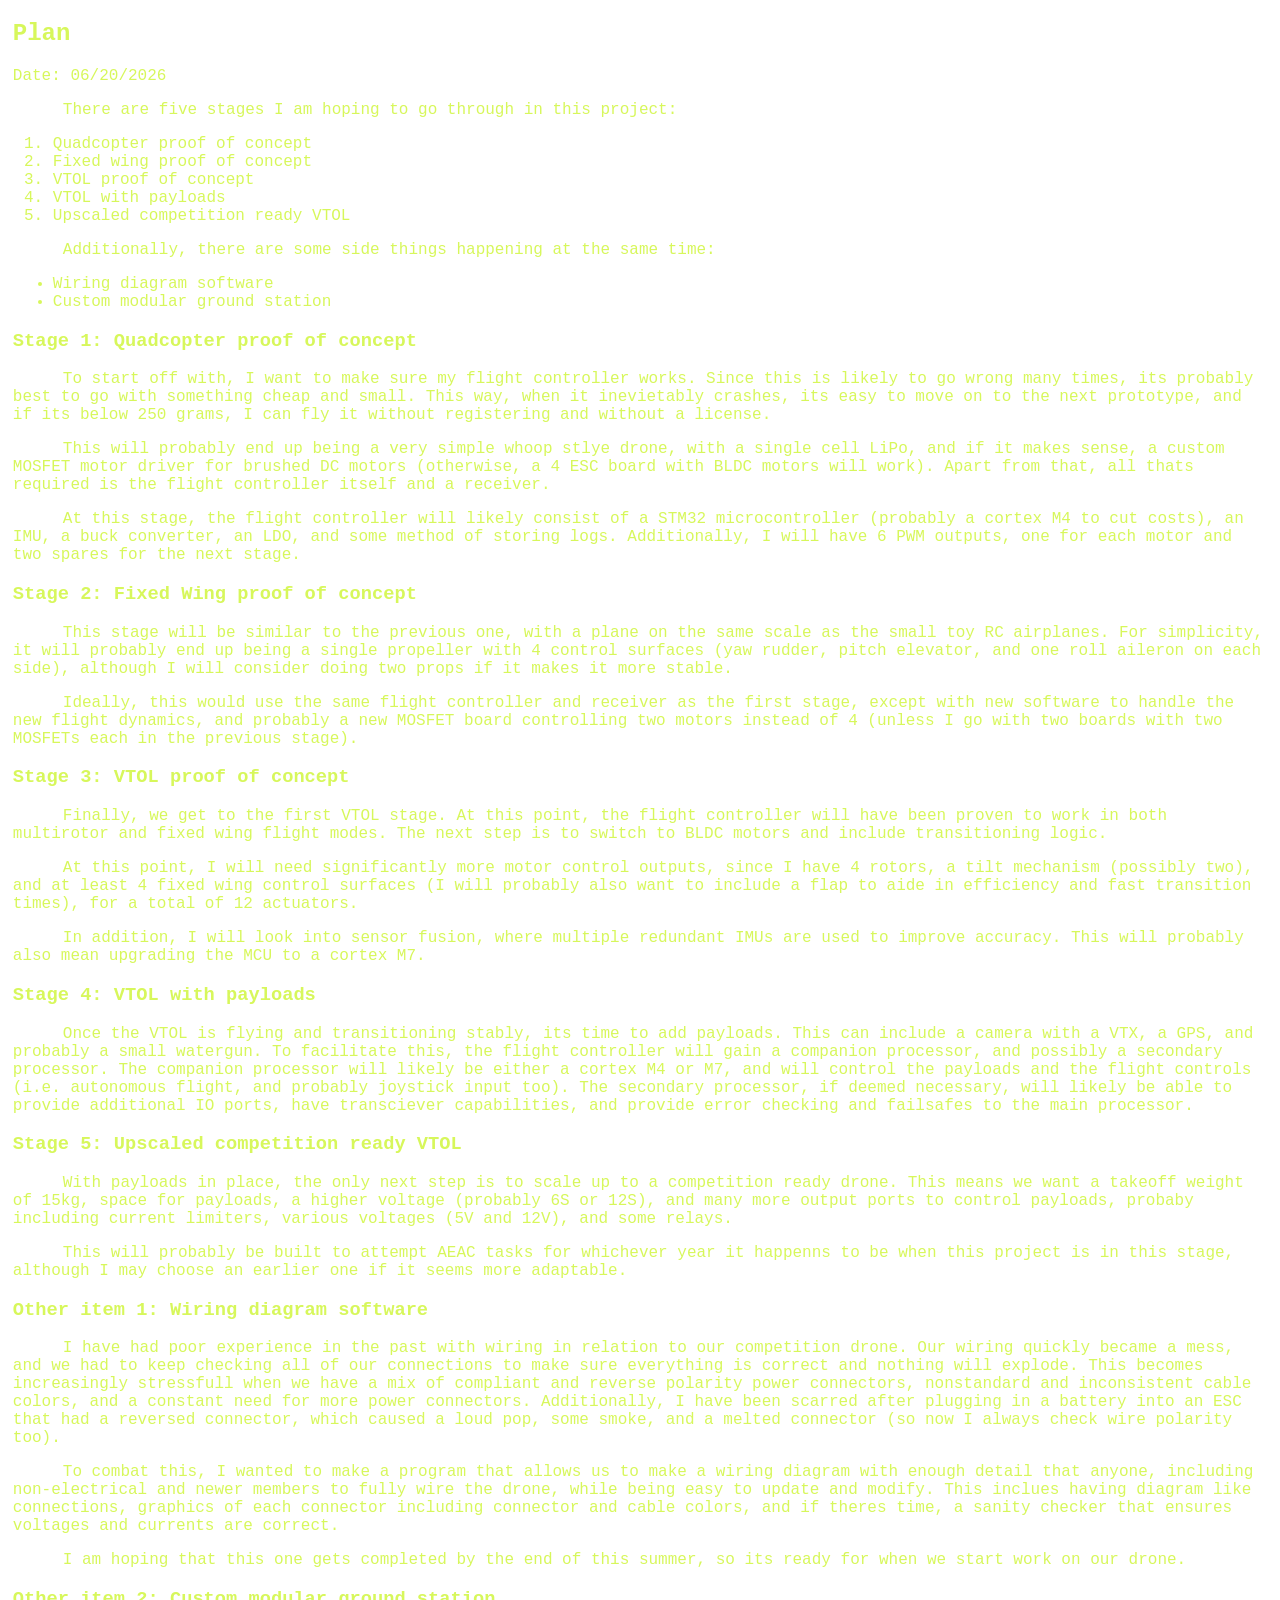
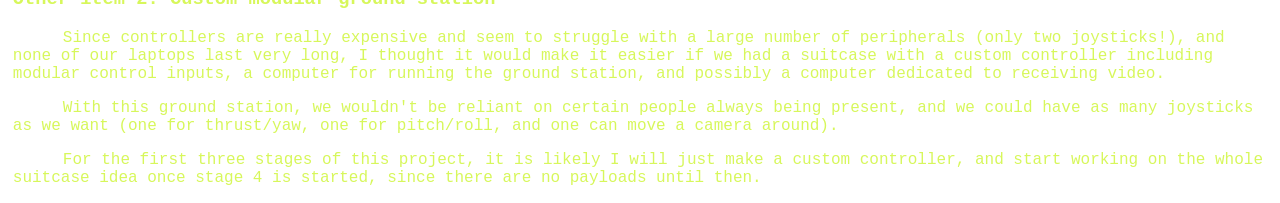
==== devlogs/pages/001_plan.html @ ebf363cf "Created devlogs" ====
<!DOCTYPE html>
<html lang="en" dir="ltr">
    <head>
        <meta charset="utf-8">
        <title>Plan</title>
        <link rel="stylesheet" type="text/css" href="../style.css">
    </head>
    <body>
        <h2>Plan</h2>
        <time datetime="2026-06-20">Date: 06/20/2026</time>
        <p>There are five stages I am hoping to go through in this project:</p>
        <ol>
            <li>Quadcopter proof of concept</li>
            <li>Fixed wing proof of concept</li>
            <li>VTOL proof of concept</li>
            <li>VTOL with payloads</li>
            <li>Upscaled competition ready VTOL</li>
        </ol>
        <p>Additionally, there are some side things happening at the same time:</p>
        <ul>
            <li>Wiring diagram software</li>
            <li>Custom modular ground station</li>
        </ul>
        <h3>Stage 1: Quadcopter proof of concept</h3>
        <p>To start off with, I want to make sure my flight controller works. Since this is likely to go wrong many times, its probably best to go with something cheap and small. This way, when it inevietably crashes, its easy to move on to the next prototype, and if its below 250 grams, I can fly it without registering and without a license.</p>
        <p>This will probably end up being a very simple whoop stlye drone, with a single cell LiPo, and if it makes sense, a custom MOSFET motor driver for brushed DC motors (otherwise, a 4 ESC board with BLDC motors will work). Apart from that, all thats required is the flight controller itself and a receiver.</p>
        <p>At this stage, the flight controller will likely consist of a STM32 microcontroller (probably a cortex M4 to cut costs), an IMU, a buck converter, an LDO, and some method of storing logs. Additionally, I will have 6 PWM outputs, one for each motor and two spares for the next stage.</p>
        <h3>Stage 2: Fixed Wing proof of concept</h3>
        <p>This stage will be similar to the previous one, with a plane on the same scale as the small toy RC airplanes. For simplicity, it will probably end up being a single propeller with 4 control surfaces (yaw rudder, pitch elevator, and one roll aileron on each side), although I will consider doing two props if it makes it more stable.</p>
        <p>Ideally, this would use the same flight controller and receiver as the first stage, except with new software to handle the new flight dynamics, and probably a new MOSFET board controlling two motors instead of 4 (unless I go with two boards with two MOSFETs each in the previous stage).</p>
        <h3>Stage 3: VTOL proof of concept</h3>
        <p>Finally, we get to the first VTOL stage. At this point, the flight controller will have been proven to work in both multirotor and fixed wing flight modes. The next step is to switch to BLDC motors and include transitioning logic.</p>
        <p>At this point, I will need significantly more motor control outputs, since I have 4 rotors, a tilt mechanism (possibly two), and at least 4 fixed wing control surfaces (I will probably also want to include a flap to aide in efficiency and fast transition times), for a total of 12 actuators.</p>
        <p>In addition, I will look into sensor fusion, where multiple redundant IMUs are used to improve accuracy. This will probably also mean upgrading the MCU to a cortex M7.</p>
        <h3>Stage 4: VTOL with payloads</h3>
        <p>Once the VTOL is flying and transitioning stably, its time to add payloads. This can include a camera with a VTX, a GPS, and probably a small watergun. To facilitate this, the flight controller will gain a companion processor, and possibly a secondary processor. The companion processor will likely be either a cortex M4 or M7, and will control the payloads and the flight controls (i.e. autonomous flight, and probably joystick input too). The secondary processor, if deemed necessary, will likely be able to provide additional IO ports, have transciever capabilities, and provide error checking and failsafes to the main processor.</p>
        <h3>Stage 5: Upscaled competition ready VTOL</h3>
        <p>With payloads in place, the only next step is to scale up to a competition ready drone. This means we want a takeoff weight of 15kg, space for payloads, a higher voltage (probably 6S or 12S), and many more output ports to control payloads, probaby including current limiters, various voltages (5V and 12V), and some relays.</p>
        <p>This will probably be built to attempt AEAC tasks for whichever year it happenns to be when this project is in this stage, although I may choose an earlier one if it seems more adaptable.</p>
        <h3>Other item 1: Wiring diagram software</h3>
        <p>I have had poor experience in the past with wiring in relation to our competition drone. Our wiring quickly became a mess, and we had to keep checking all of our connections to make sure everything is correct and nothing will explode. This becomes increasingly stressfull when we have a mix of compliant and reverse polarity power connectors, nonstandard and inconsistent cable colors, and a constant need for more power connectors. Additionally, I have been scarred after plugging in a battery into an ESC that had a reversed connector, which caused a loud pop, some smoke, and a melted connector (so now I always check wire polarity too).</p>
        <p>To combat this, I wanted to make a program that allows us to make a wiring diagram with enough detail that anyone, including non-electrical and newer members to fully wire the drone, while being easy to update and modify. This inclues having diagram like connections, graphics of each connector including connector and cable colors, and if theres time, a sanity checker that ensures voltages and currents are correct.</p>
        <p>I am hoping that this one gets completed by the end of this summer, so its ready for when we start work on our drone.</p>
        <h3>Other item 2: Custom modular ground station</h3>
        <p>Since controllers are really expensive and seem to struggle with a large number of peripherals (only two joysticks!), and none of our laptops last very long, I thought it would make it easier if we had a suitcase with a custom controller including modular control inputs, a computer for running the ground station, and possibly a computer dedicated to receiving video.</p>
        <p>With this ground station, we wouldn't be reliant on certain people always being present, and we could have as many joysticks as we want (one for thrust/yaw, one for pitch/roll, and one can move a camera around).</p>
        <p>For the first three stages of this project, it is likely I will just make a custom controller, and start working on the whole suitcase idea once stage 4 is started, since there are no payloads until then.</p>
        <script src="../image_zoom.js"></script>
    </body>
</html>
---- devlogs/style.css ----
body {
    font-family: Courier, monospace;
    width: 98%;
    margin-left: 1%;
    color: #D7F75B;
}
  
img, video, canvas {
    display: block;
    max-width: 60%;
    max-height: 70vh;
    min-width: 30%;
    min-height: 30vh;
    height: auto;
    margin: auto;
    border-radius: 10px;
}

body > p {
  text-indent: 50px;
}

body > label,button,input {
  position: relative;
  width: 60%;
  left: 20%;
  margin-top:0;
  margin-bottom: 1.5vh;
}

.imageContainer{
    display: block;
    margin: 4% auto;
    border-radius: 10px;
    overflow:hidden;
}

::-webkit-scrollbar {
  width: 8px;
}

::-webkit-scrollbar-track {
  background-color: #48B;
}

::-webkit-scrollbar-thumb {
  background-color: #34A;
  border-radius: 4px;
}
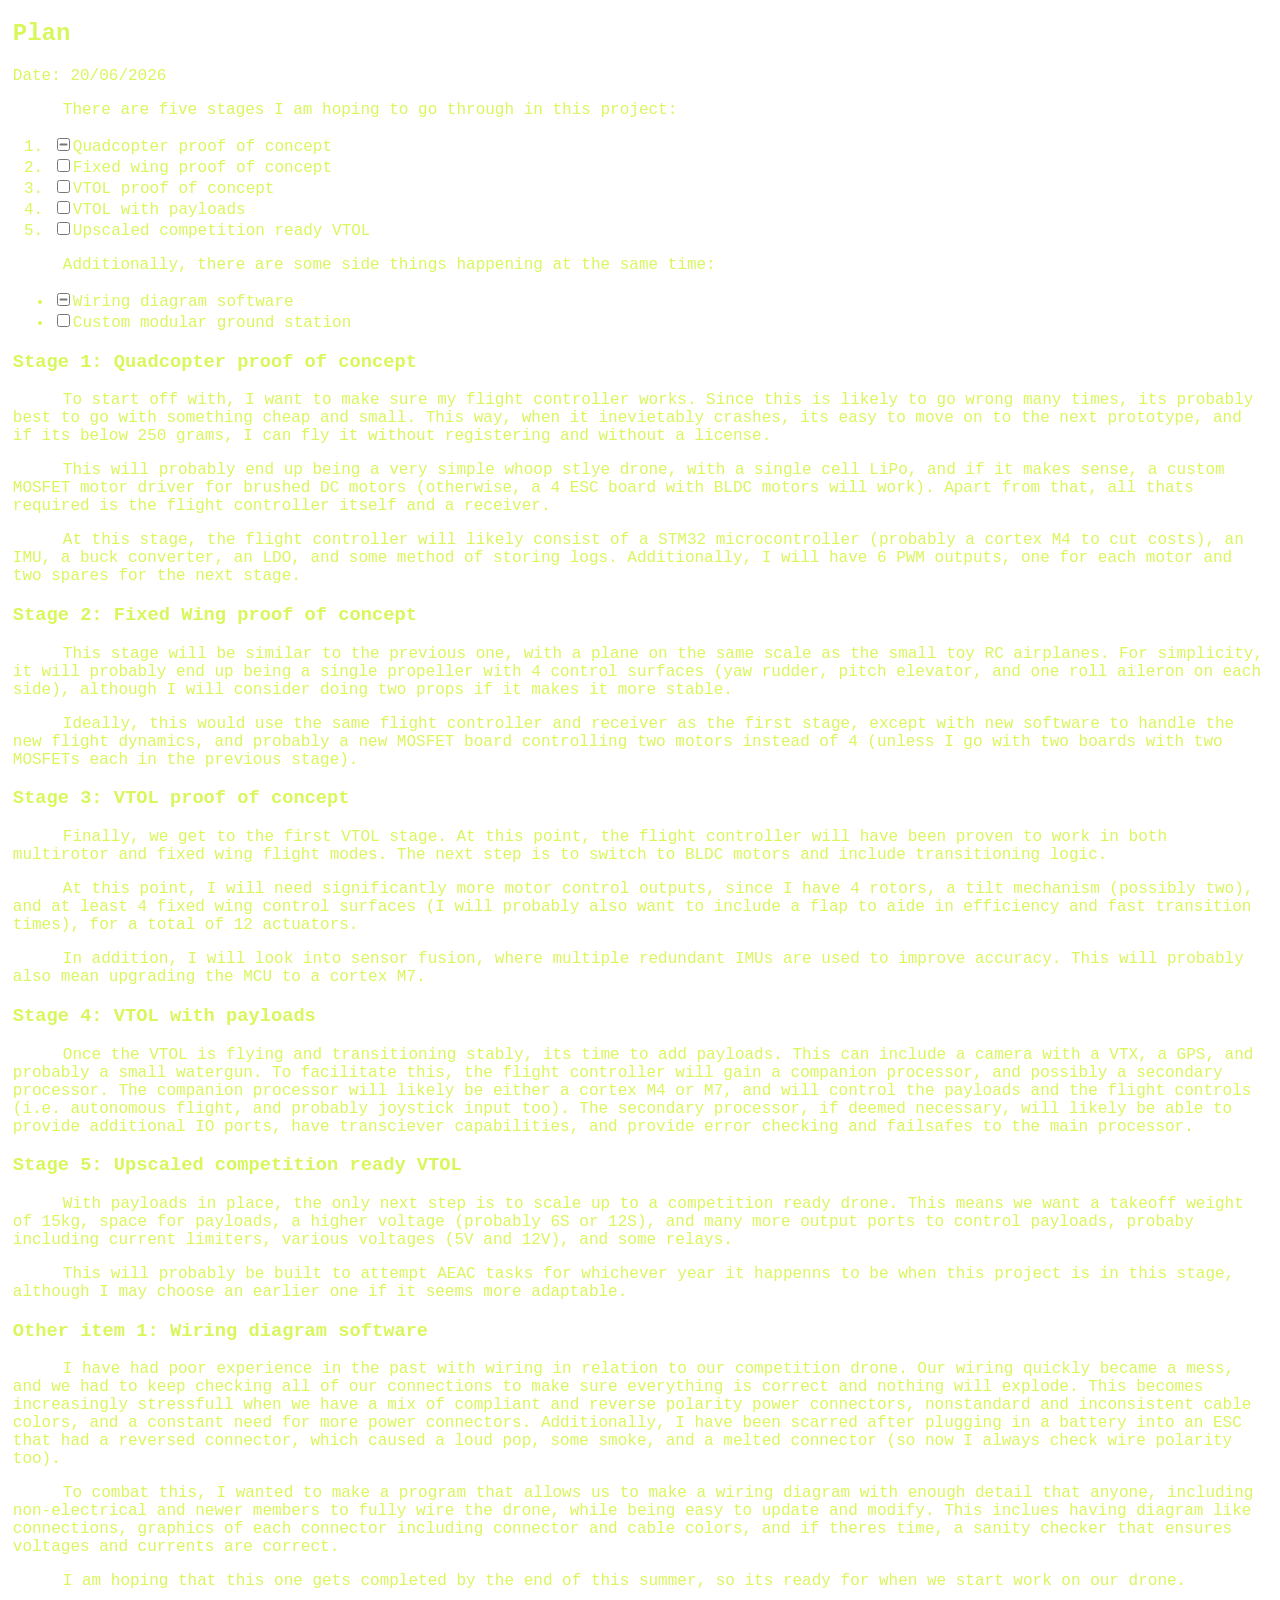
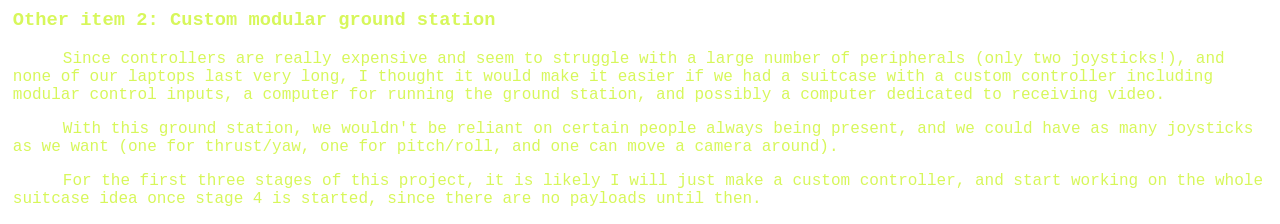
==== commit c1d805f8: "Added 2d drone simulator" ====
--- a/devlogs/pages/001_plan.html
+++ b/devlogs/pages/001_plan.html
@@ -7,19 +7,19 @@
     </head>
     <body>
         <h2>Plan</h2>
-        <time datetime="2026-06-20">Date: 06/20/2026</time>
+        <time datetime="2026-06-20">Date: 20/06/2026</time>
         <p>There are five stages I am hoping to go through in this project:</p>
         <ol>
-            <li>Quadcopter proof of concept</li>
-            <li>Fixed wing proof of concept</li>
-            <li>VTOL proof of concept</li>
-            <li>VTOL with payloads</li>
-            <li>Upscaled competition ready VTOL</li>
+            <li><input type="checkbox" inert class="indeterminate">Quadcopter proof of concept</li>
+            <li><input type="checkbox" inert>Fixed wing proof of concept</li>
+            <li><input type="checkbox" inert>VTOL proof of concept</li>
+            <li><input type="checkbox" inert>VTOL with payloads</li>
+            <li><input type="checkbox" inert>Upscaled competition ready VTOL</li>
         </ol>
         <p>Additionally, there are some side things happening at the same time:</p>
         <ul>
-            <li>Wiring diagram software</li>
-            <li>Custom modular ground station</li>
+            <li><input type="checkbox" inert class="indeterminate">Wiring diagram software</li>
+            <li><input type="checkbox" inert>Custom modular ground station</li>
         </ul>
         <h3>Stage 1: Quadcopter proof of concept</h3>
         <p>To start off with, I want to make sure my flight controller works. Since this is likely to go wrong many times, its probably best to go with something cheap and small. This way, when it inevietably crashes, its easy to move on to the next prototype, and if its below 250 grams, I can fly it without registering and without a license.</p>
--- a/devlogs/style.css
+++ b/devlogs/style.css
@@ -2,18 +2,34 @@
     font-family: Courier, monospace;
     width: 98%;
     margin-left: 1%;
+    margin-right: 1%;
     color: #D7F75B;
 }
   
 img, video, canvas {
     display: block;
-    max-width: 60%;
+    max-width: 80%;
     max-height: 70vh;
-    min-width: 30%;
-    min-height: 30vh;
+    min-width: 20%;
+    min-height: 20vh;
     height: auto;
-    margin: auto;
+    justify-self: center;
+    margin:0;
     border-radius: 10px;
+}
+.script{
+    display: block;
+    max-width: 80%;
+    max-height: 100vh;
+    min-width: 20%;
+    min-height: 10vh;
+    height: auto;
+    margin: 0;
+    border-radius: 10px;
+}
+
+iframe{
+  justify-self: center;
 }
 
 body > p {
@@ -21,11 +37,7 @@
 }
 
 body > label,button,input {
-  position: relative;
-  width: 60%;
-  left: 20%;
-  margin-top:0;
-  margin-bottom: 1.5vh;
+
 }
 
 .imageContainer{
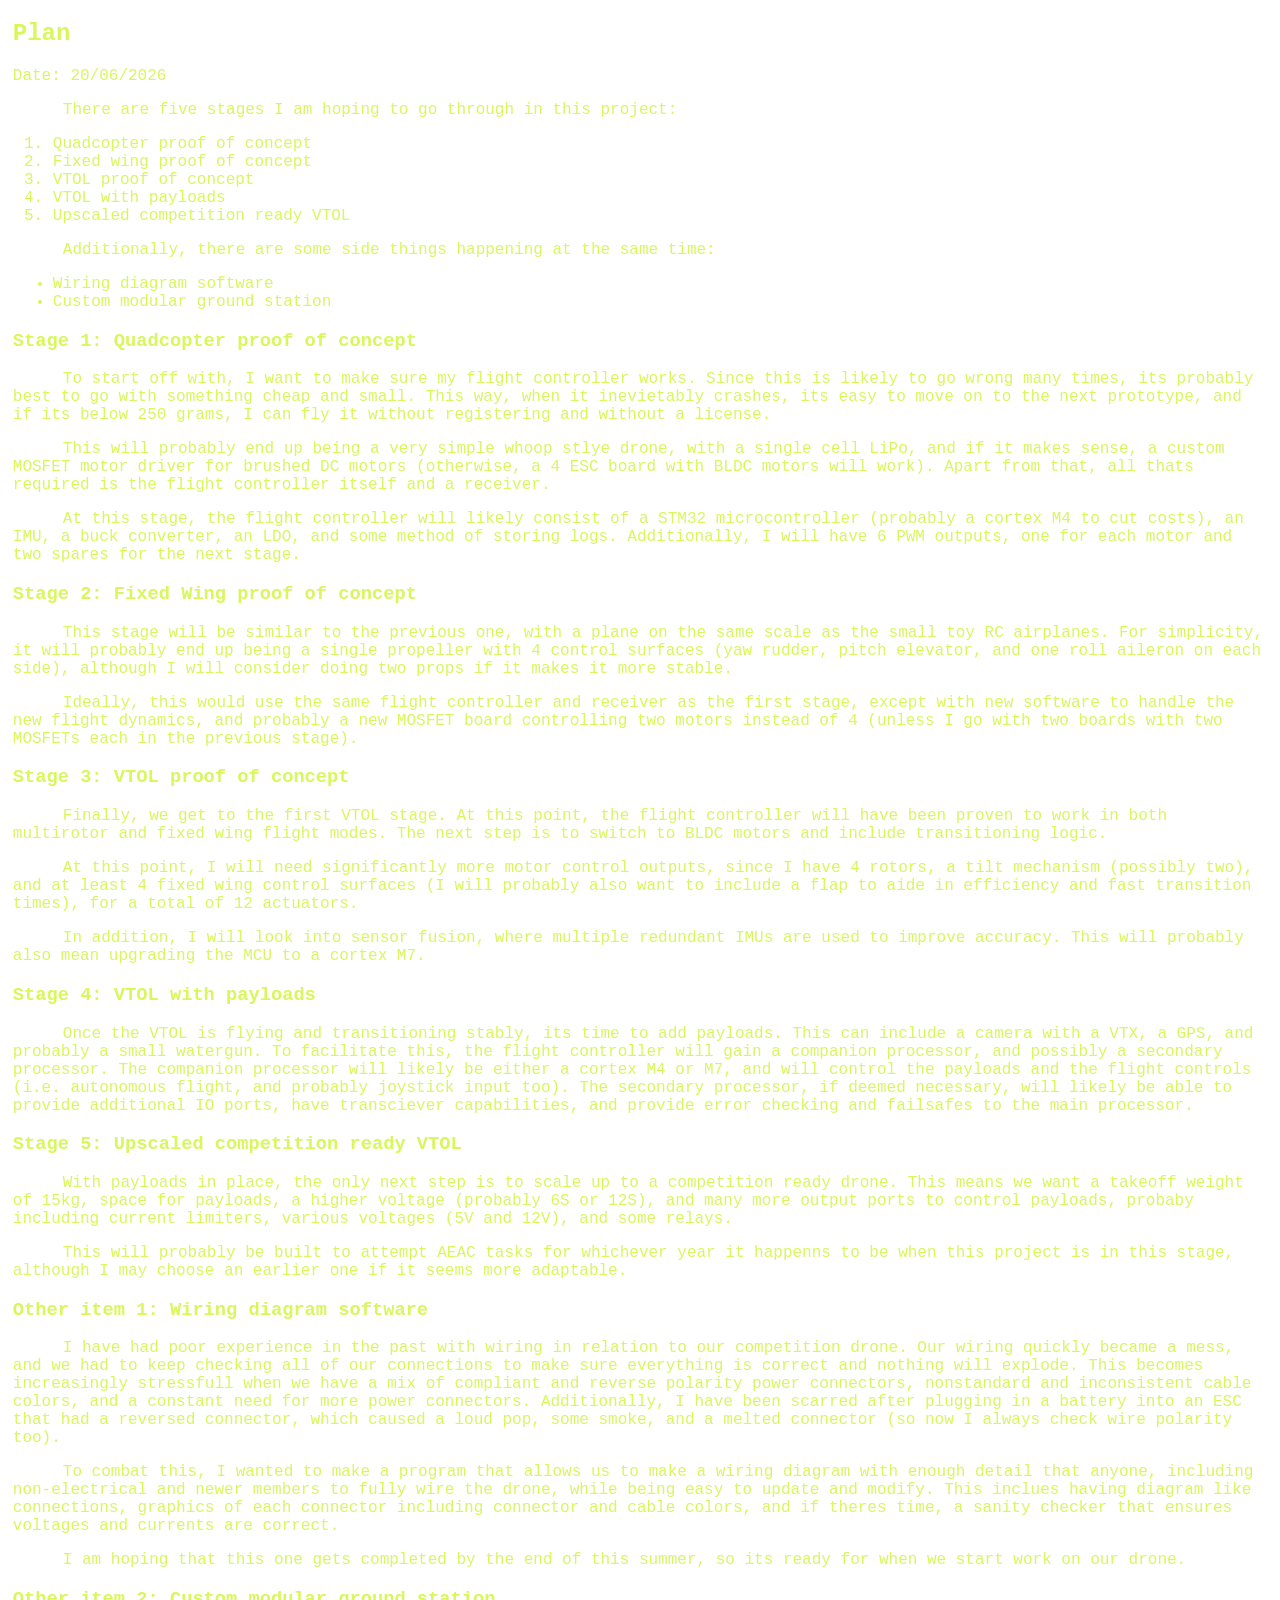
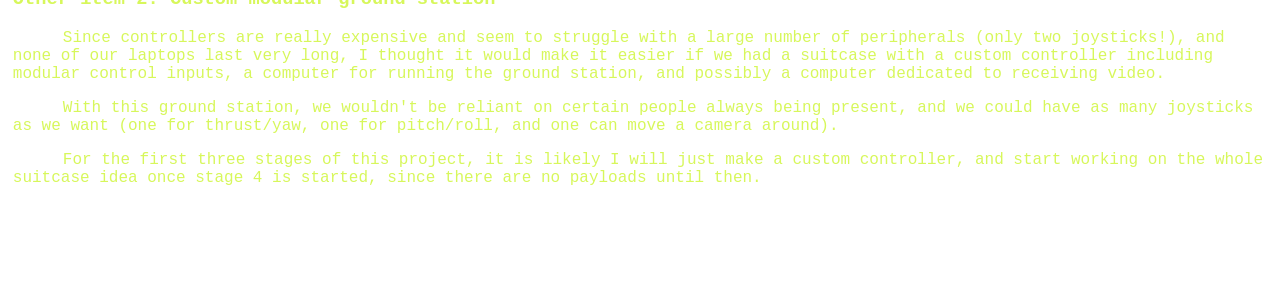
==== commit a872d0c3: "Added checklist and different button styles" ====
--- a/devlogs/pages/001_plan.html
+++ b/devlogs/pages/001_plan.html
@@ -10,16 +10,16 @@
         <time datetime="2026-06-20">Date: 20/06/2026</time>
         <p>There are five stages I am hoping to go through in this project:</p>
         <ol>
-            <li><input type="checkbox" inert class="indeterminate">Quadcopter proof of concept</li>
-            <li><input type="checkbox" inert>Fixed wing proof of concept</li>
-            <li><input type="checkbox" inert>VTOL proof of concept</li>
-            <li><input type="checkbox" inert>VTOL with payloads</li>
-            <li><input type="checkbox" inert>Upscaled competition ready VTOL</li>
+            <li>Quadcopter proof of concept</li>
+            <li>Fixed wing proof of concept</li>
+            <li>VTOL proof of concept</li>
+            <li>VTOL with payloads</li>
+            <li>Upscaled competition ready VTOL</li>
         </ol>
         <p>Additionally, there are some side things happening at the same time:</p>
         <ul>
-            <li><input type="checkbox" inert class="indeterminate">Wiring diagram software</li>
-            <li><input type="checkbox" inert>Custom modular ground station</li>
+            <li>Wiring diagram software</li>
+            <li>Custom modular ground station</li>
         </ul>
         <h3>Stage 1: Quadcopter proof of concept</h3>
         <p>To start off with, I want to make sure my flight controller works. Since this is likely to go wrong many times, its probably best to go with something cheap and small. This way, when it inevietably crashes, its easy to move on to the next prototype, and if its below 250 grams, I can fly it without registering and without a license.</p>
--- a/devlogs/style.css
+++ b/devlogs/style.css
@@ -4,6 +4,7 @@
     margin-left: 1%;
     margin-right: 1%;
     color: #D7F75B;
+    padding-bottom: 10vh;
 }
   
 img, video, canvas {
@@ -47,6 +48,16 @@
     overflow:hidden;
 }
 
+table, th, td {
+  border: 1px solid white;
+  border-collapse: collapse;
+  padding-left:1vw;
+  padding-right:1vw;
+}
+table{
+  justify-self: center;
+}
+
 ::-webkit-scrollbar {
   width: 8px;
 }
@@ -58,4 +69,11 @@
 ::-webkit-scrollbar-thumb {
   background-color: #34A;
   border-radius: 4px;
+}
+
+input[type="checkbox"]:checked{
+  accent-color: #0D8;
+}
+input[type="checkbox"]:indeterminate{
+  accent-color: #80D;
 }
